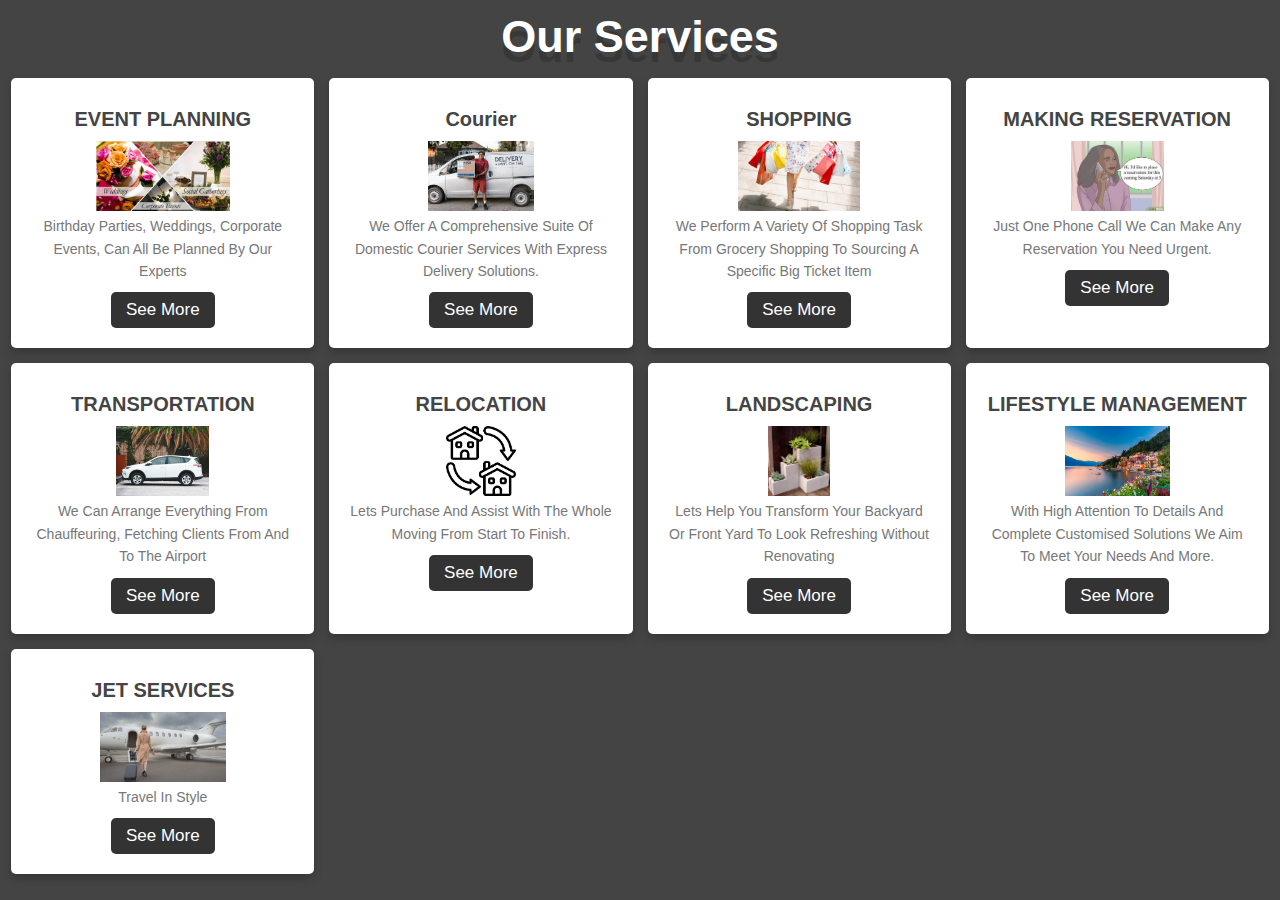
==== services.html @ ff62d4cb "Add files via upload" ====
<!DOCTYPE html>
<html lang="en">
<head>
    <meta charset="UTF-8">
    <meta http-equiv="X-UA-Compatible" content="IE=edge">
    <meta name="viewport" content="width=device-width, initial-scale=1.0">
    <title>Services</title>
    <link rel="stylesheet" href="services.css">
</head>
<body>
    <div class="wrapper">
        <h1>Our Services</h1>
        <div class="container">
            <div class="box">
                <h3>EVENT PLANNING</h3>
                <img src="./images/Event Management.jpeg" alt="">
                <p>Birthday parties, weddings, corporate events, can all be planned by our experts</p>
                <a href="See More.html" class="btn">See More</a>
            </div>
            <div class="box">
                <h3>Courier</h3>
                <img src="./images/courier.jpeg" alt="">
                <p>We offer a comprehensive suite of domestic courier services with express delivery solutions.</p>
                <a href="See More.html" class="btn">See More</a>
            </div>
            <div class="box">
                <h3>SHOPPING</h3>
                <img src="./images/shoping.jpeg" alt="">
                <p>We perform a variety of shopping task from grocery shopping to sourcing a specific big ticket item</p>
                <a href="See More.html" class="btn">See More</a>
            </div>
            <div class="box">
                <h3>MAKING RESERVATION</h3>
                <img src="./images/reserv.jpeg" alt="">
                <p>Just one phone call we can make any reservation you need urgent.</p>
                <a href="See More.html" class="btn">See More</a>
            </div>
            <div class="box">
                <h3>TRANSPORTATION</h3>
                <img src="./images/car.jpeg" alt="buttler">
                <p>We can arrange everything from chauffeuring,  fetching clients from and to the airport </p>
                <a href="See More.html" class="btn">See More</a>
            </div>
            <div class="box">
                <h3>RELOCATION</h3>
                <img src="./images/relocation.png" alt="">
                <p>Lets purchase and assist with the whole moving from start to finish.</p>
                <a href="See More.html" class="btn">See More</a>
            </div>
            <div class="box">
                <h3>LANDSCAPING</h3>
                <img src="./images/landscaping.jpeg" alt="">
                <p>Lets help you transform your backyard or front yard to look refreshing without renovating </p>
                <a href="See More.html" class="btn">See More</a>
            </div>
            <div class="box">
                <h3>LIFESTYLE MANAGEMENT</h3>
                <img src="./images/lifestyle1.jpg" alt="">
                <p>With high attention to details and complete customised solutions we aim to meet your needs and more.</p>
                <a href="See More.html" class="btn">See More</a>
            </div>
            <div class="box">
                <h3>JET SERVICES</h3>
                <img src="./images/plane1.jpeg" alt="">
                <p>Travel in style </p>
                <a href="see more.html" class="btn">See More</a>
            </div>
                
        </div>
    </div>
</body>
</html>
---- services.css ----
*{
    margin: 0;
    padding: 0;
    box-sizing: border-box;
    transition: 2s;
    font-family: Arial, Helvetica, sans-serif;

}
body{
    background: #444;
}
.wrapper{
    margin: 10px;
    padding: 0.10%;
    padding-bottom: 10px;
    text-transform: capitalize;

}
h1{
    color: #fff;
    font-size: 45px;
    text-align: center;
    padding-bottom: 15px;
    text-shadow: 0.15px 10px rgba(0, 0, 0, 0.2);

}
.container{
    display: grid;
    gap: 15px;
    grid-template-columns: repeat(auto-fit, minmax(270px, 1fr));
}
.box{
    padding: 20px;
    text-align: center;
    border-radius: 5px;
    background: #fff;
    box-shadow: 0px 5px 10px rgba(0, 0, 0, 0.2);

}
.box img{
    height: 70px;
    
}
.box h3{
    color: #444;
    padding: 10px 0;
    font-size: 20px;
}
.box p{
    color: #777;
    font-size: 14px;
    line-height: 1.6;
}
.btn{
    color: #fff;
    border: none;
    outline: none;
    font-size: 17px;
    margin-top: 10px;
    padding: 8px 15px;
    background: #333;
    border-radius: 5px;
    display: inline-block;
    text-decoration: none;

}
.btn:hover{
    letter-spacing: 1px;

}
.btn:hover{
    transform: scale(1.03);
    box-shadow: 0 10px 15px rgba(0, 0, 0, 0.3);

}

@media (max-width:770px) {
    .wrapper{
        padding: 20px;
    }
    
}
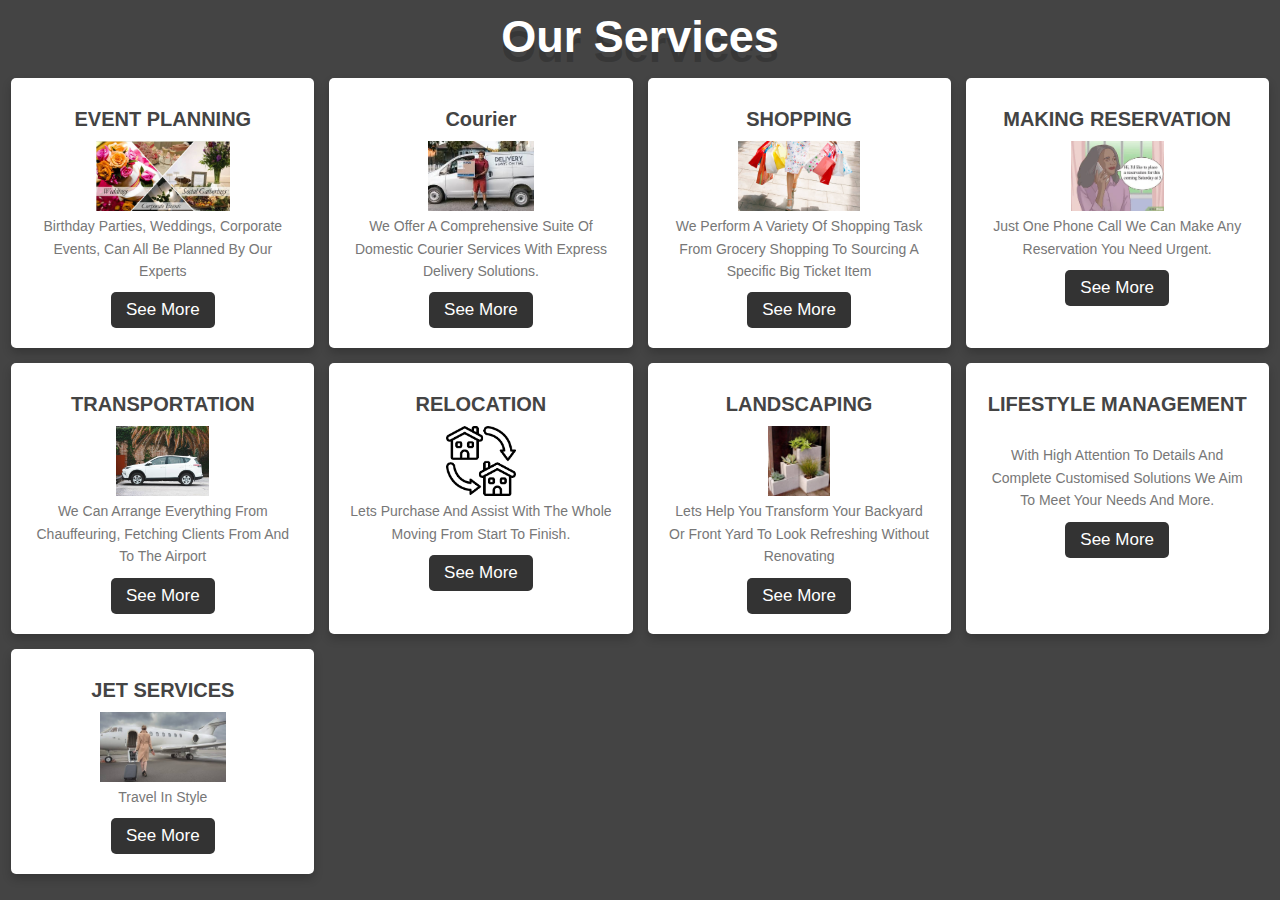
==== commit b5f9d241: "Update services.html" ====
--- a/services.html
+++ b/services.html
@@ -5,6 +5,7 @@
     <meta http-equiv="X-UA-Compatible" content="IE=edge">
     <meta name="viewport" content="width=device-width, initial-scale=1.0">
     <title>Services</title>
+
     <link rel="stylesheet" href="services.css">
 </head>
 <body>
@@ -15,49 +16,49 @@
                 <h3>EVENT PLANNING</h3>
                 <img src="./images/Event Management.jpeg" alt="">
                 <p>Birthday parties, weddings, corporate events, can all be planned by our experts</p>
-                <a href="See More.html" class="btn">See More</a>
+                <a href="see more.html" class="btn">See More</a>
             </div>
             <div class="box">
                 <h3>Courier</h3>
                 <img src="./images/courier.jpeg" alt="">
                 <p>We offer a comprehensive suite of domestic courier services with express delivery solutions.</p>
-                <a href="See More.html" class="btn">See More</a>
+                <a href="see more.html" class="btn">See More</a>
             </div>
             <div class="box">
                 <h3>SHOPPING</h3>
                 <img src="./images/shoping.jpeg" alt="">
                 <p>We perform a variety of shopping task from grocery shopping to sourcing a specific big ticket item</p>
-                <a href="See More.html" class="btn">See More</a>
+                <a href="see more.html" class="btn">See More</a>
             </div>
             <div class="box">
                 <h3>MAKING RESERVATION</h3>
                 <img src="./images/reserv.jpeg" alt="">
                 <p>Just one phone call we can make any reservation you need urgent.</p>
-                <a href="See More.html" class="btn">See More</a>
+                <a href="see more.html" class="btn">See More</a>
             </div>
             <div class="box">
                 <h3>TRANSPORTATION</h3>
                 <img src="./images/car.jpeg" alt="buttler">
                 <p>We can arrange everything from chauffeuring,  fetching clients from and to the airport </p>
-                <a href="See More.html" class="btn">See More</a>
+                <a href="see more.html" class="btn">See More</a>
             </div>
             <div class="box">
                 <h3>RELOCATION</h3>
                 <img src="./images/relocation.png" alt="">
                 <p>Lets purchase and assist with the whole moving from start to finish.</p>
-                <a href="See More.html" class="btn">See More</a>
+                <a href="see more.html" class="btn">See More</a>
             </div>
             <div class="box">
                 <h3>LANDSCAPING</h3>
                 <img src="./images/landscaping.jpeg" alt="">
                 <p>Lets help you transform your backyard or front yard to look refreshing without renovating </p>
-                <a href="See More.html" class="btn">See More</a>
+                <a href="see more.html" class="btn">See More</a>
             </div>
             <div class="box">
                 <h3>LIFESTYLE MANAGEMENT</h3>
-                <img src="./images/lifestyle1.jpg" alt="">
+                <img src="./images/lifestyle1.                jpg" alt="">
                 <p>With high attention to details and complete customised solutions we aim to meet your needs and more.</p>
-                <a href="See More.html" class="btn">See More</a>
+                <a href="see more.html" class="btn">See More</a>
             </div>
             <div class="box">
                 <h3>JET SERVICES</h3>
@@ -69,4 +70,4 @@
         </div>
     </div>
 </body>
-</html>+</html>
